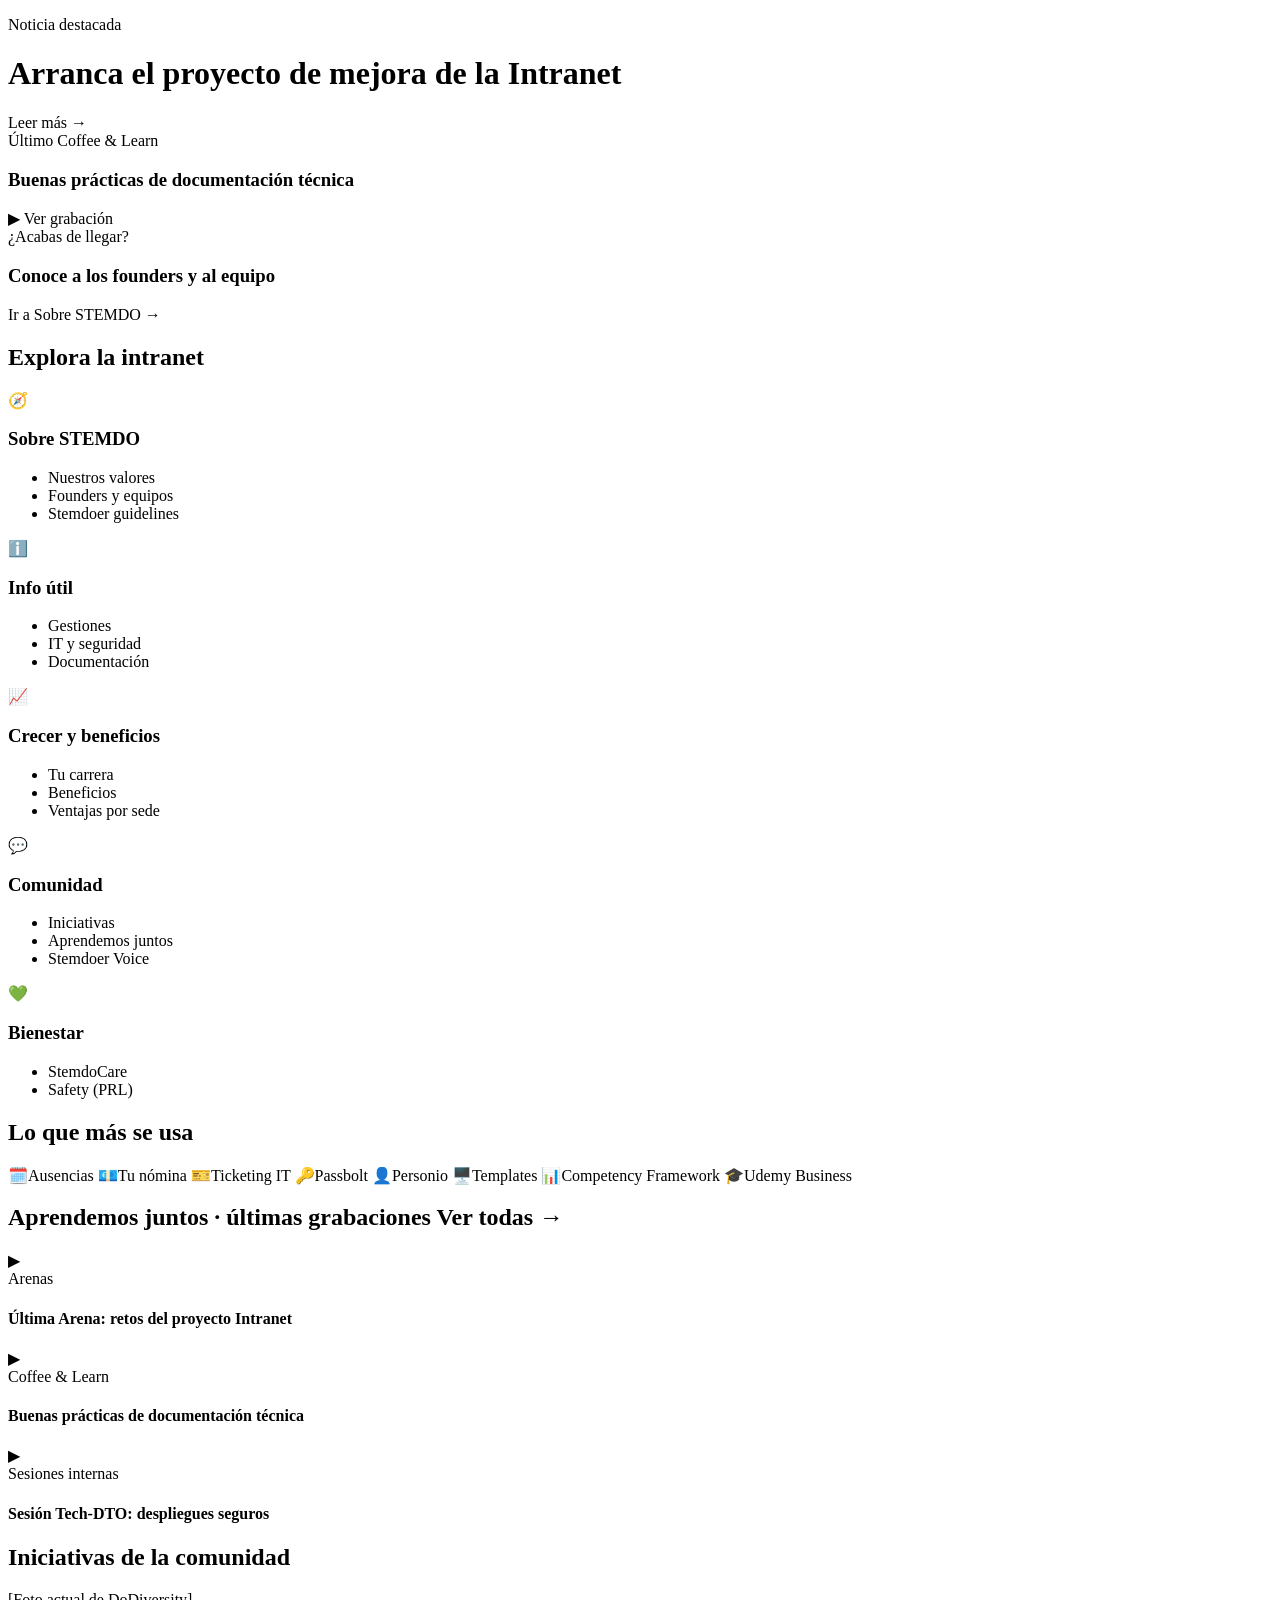
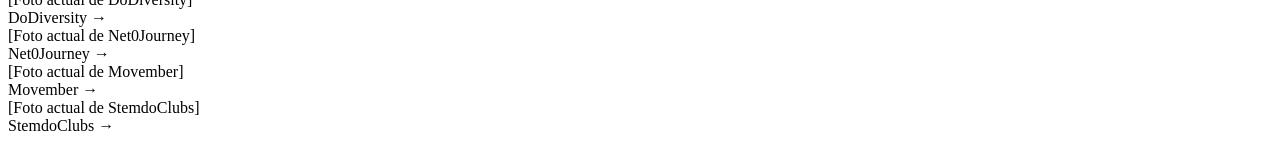
==== src/main/resources/templates/index.html @ 881e25a1 "Propuesta intranet" ====
<!DOCTYPE html>
<html lang="es" xmlns:th="http://www.thymeleaf.org"
      xmlns:sec="http://www.thymeleaf.org/extras/spring-security">
<head th:replace="~{fragments/layout :: head('Inicio')}"></head>
<body>
  <header th:replace="~{fragments/layout :: cabecera('inicio')}"></header>

  <main class="contenido">

    <!-- Noticia destacada + destacados laterales -->
    <div class="home-top">
      <div class="hero-destacada">
        <div class="barras"><span></span><span></span><span></span><span></span></div>
        <p class="etiqueta">Noticia destacada</p>
        <h1>Arranca el proyecto de mejora de la Intranet</h1>
        <a th:href="@{/comunidad}" class="enlace">Leer más →</a>
      </div>

      <div class="destacados-lado">
        <div class="tarjeta-destacada morada">
          <span class="etiqueta">Último Coffee &amp; Learn</span>
          <h3>Buenas prácticas de documentación técnica</h3>
          <a th:href="@{/comunidad}" class="enlace">▶ Ver grabación</a>
        </div>
        <div class="tarjeta-destacada blanca">
          <span class="etiqueta">¿Acabas de llegar?</span>
          <h3>Conoce a los founders y al equipo</h3>
          <a th:href="@{/sobre-stemdo}" class="enlace">Ir a Sobre STEMDO →</a>
        </div>
      </div>
    </div>

    <!-- Explora la intranet -->
    <section class="bloque">
      <h2>Explora la intranet</h2>
      <div class="secciones-color">

        <div class="tarjeta-color c-sobre">
          <div class="cabecera-color">
            <div class="icono-circulo">🧭</div>
            <h3>Sobre STEMDO</h3>
          </div>
          <ul>
            <li><a th:href="@{/sobre-stemdo} + '#valores'">Nuestros valores</a></li>
            <li><a th:href="@{/sobre-stemdo} + '#founders'">Founders y equipos</a></li>
            <li><a th:href="@{/sobre-stemdo} + '#guidelines'">Stemdoer guidelines</a></li>
          </ul>
        </div>

        <div class="tarjeta-color c-info">
          <div class="cabecera-color">
            <div class="icono-circulo">ℹ️</div>
            <h3>Info útil</h3>
          </div>
          <ul>
            <li><a th:href="@{/info-util} + '#gestiones'">Gestiones</a></li>
            <li><a th:href="@{/info-util} + '#it-seguridad'">IT y seguridad</a></li>
            <li><a th:href="@{/info-util} + '#documentacion'">Documentación</a></li>
          </ul>
        </div>

        <div class="tarjeta-color c-crecer">
          <div class="cabecera-color">
            <div class="icono-circulo">📈</div>
            <h3>Crecer y beneficios</h3>
          </div>
          <ul>
            <li><a th:href="@{/crecer-beneficios} + '#carrera'">Tu carrera</a></li>
            <li><a th:href="@{/crecer-beneficios} + '#beneficios'">Beneficios</a></li>
            <li><a th:href="@{/crecer-beneficios} + '#ventajas'">Ventajas por sede</a></li>
          </ul>
        </div>

        <div class="tarjeta-color c-comunidad">
          <div class="cabecera-color">
            <div class="icono-circulo">💬</div>
            <h3>Comunidad</h3>
          </div>
          <ul>
            <li><a th:href="@{/comunidad} + '#iniciativas'">Iniciativas</a></li>
            <li><a th:href="@{/comunidad} + '#aprendemos'">Aprendemos juntos</a></li>
            <li><a th:href="@{/comunidad} + '#voz'">Stemdoer Voice</a></li>
          </ul>
        </div>

        <div class="tarjeta-color c-bienestar">
          <div class="cabecera-color">
            <div class="icono-circulo">💚</div>
            <h3>Bienestar</h3>
          </div>
          <ul>
            <li><a th:href="@{/bienestar} + '#cuidarte'">StemdoCare</a></li>
            <li><a th:href="@{/bienestar} + '#seguridad'">Safety (PRL)</a></li>
          </ul>
        </div>

      </div>
    </section>

    <!-- Lo que más se usa -->
    <section class="bloque">
      <h2>Lo que más se usa</h2>
      <div class="accesos-rapidos">
        <a th:href="@{/info-util} + '#ausencias'"><span class="icono-caja">🗓️</span>Ausencias</a>
        <a th:href="@{/info-util} + '#nomina'"><span class="icono-caja">💶</span>Tu nómina</a>
        <a th:href="@{/info-util} + '#it-seguridad'"><span class="icono-caja">🎫</span>Ticketing IT</a>
        <a th:href="@{/info-util} + '#it-seguridad'"><span class="icono-caja">🔑</span>Passbolt</a>
        <a th:href="@{/info-util} + '#gestiones'"><span class="icono-caja">👤</span>Personio</a>
        <a th:href="@{/info-util} + '#documentacion'"><span class="icono-caja">🖥️</span>Templates</a>
        <a th:href="@{/crecer-beneficios} + '#carrera'"><span class="icono-caja">📊</span>Competency Framework</a>
        <a th:href="@{/crecer-beneficios} + '#beneficios'"><span class="icono-caja">🎓</span>Udemy Business</a>
      </div>
    </section>

    <!-- Aprendemos juntos -->
    <section class="bloque">
      <h2>Aprendemos juntos · últimas grabaciones <a th:href="@{/comunidad} + '#aprendemos'" class="ver-todo">Ver todas →</a></h2>
      <div class="grabaciones">
        <div class="grabacion">
          <div class="miniatura"><span class="play">▶</span></div>
          <div class="info"><span class="etiqueta">Arenas</span><h4>Última Arena: retos del proyecto Intranet</h4></div>
        </div>
        <div class="grabacion">
          <div class="miniatura"><span class="play">▶</span></div>
          <div class="info"><span class="etiqueta">Coffee &amp; Learn</span><h4>Buenas prácticas de documentación técnica</h4></div>
        </div>
        <div class="grabacion">
          <div class="miniatura"><span class="play">▶</span></div>
          <div class="info"><span class="etiqueta">Sesiones internas</span><h4>Sesión Tech-DTO: despliegues seguros</h4></div>
        </div>
      </div>
    </section>

    <!-- Iniciativas de la comunidad -->
    <section class="bloque">
      <h2>Iniciativas de la comunidad</h2>
      <div class="iniciativas">
        <a th:href="@{/comunidad} + '#iniciativas'" class="iniciativa">
          <div class="foto">[Foto actual de DoDiversity]</div>
          <div class="info">DoDiversity →</div>
        </a>
        <a th:href="@{/comunidad} + '#iniciativas'" class="iniciativa">
          <div class="foto">[Foto actual de Net0Journey]</div>
          <div class="info">Net0Journey →</div>
        </a>
        <a th:href="@{/comunidad} + '#iniciativas'" class="iniciativa">
          <div class="foto">[Foto actual de Movember]</div>
          <div class="info">Movember →</div>
        </a>
        <a th:href="@{/comunidad} + '#iniciativas'" class="iniciativa">
          <div class="foto">[Foto actual de StemdoClubs]</div>
          <div class="info">StemdoClubs →</div>
        </a>
      </div>
    </section>

  </main>

  <footer th:replace="~{fragments/layout :: pie}"></footer>
  <div th:replace="~{fragments/chat :: chat}"></div>
</body>
</html>
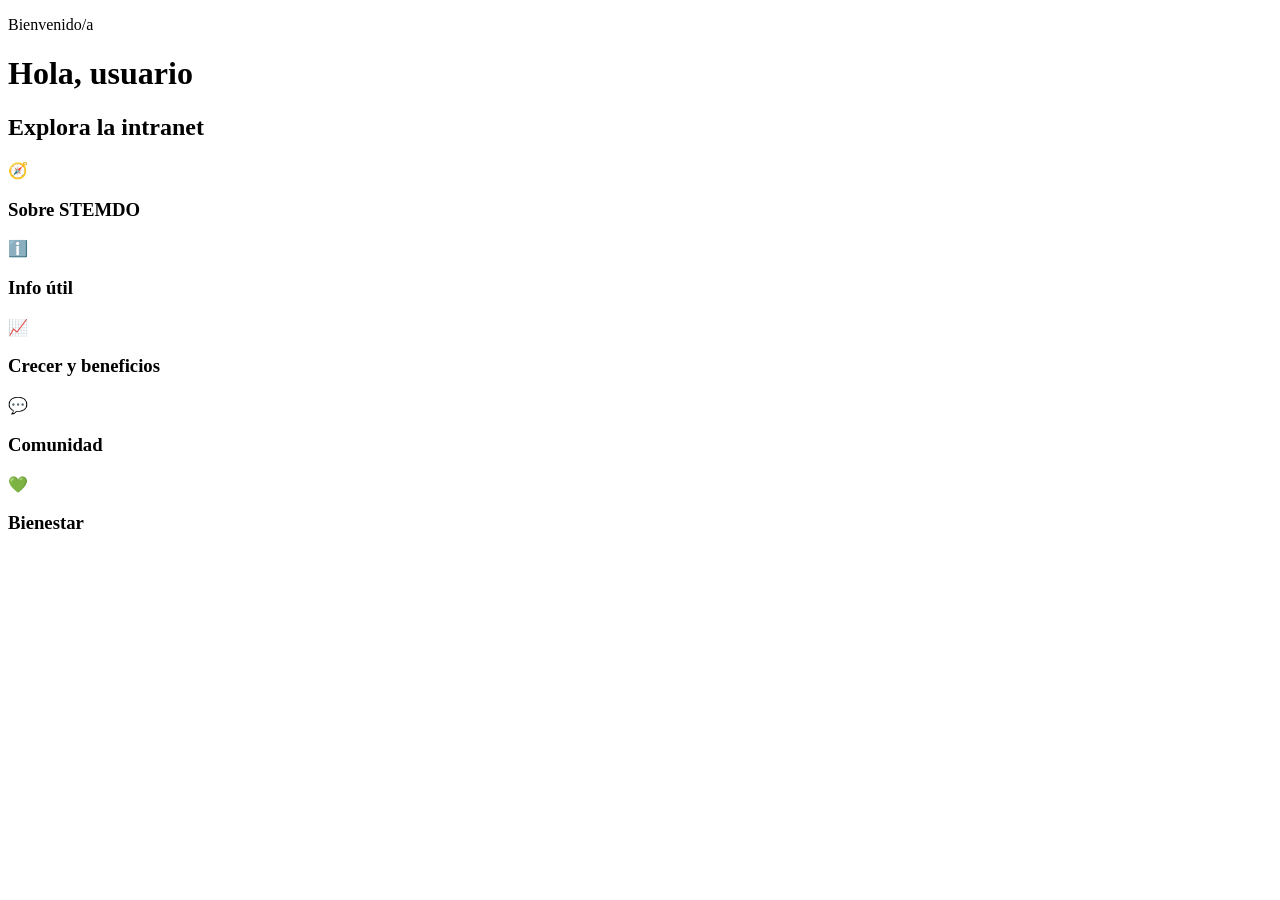
==== commit f45efbcb: "Subida login/propuesta inicio" ====
--- a/src/main/resources/templates/index.html
+++ b/src/main/resources/templates/index.html
@@ -3,160 +3,39 @@
       xmlns:sec="http://www.thymeleaf.org/extras/spring-security">
 <head th:replace="~{fragments/layout :: head('Inicio')}"></head>
 <body>
-  <header th:replace="~{fragments/layout :: cabecera('inicio')}"></header>
+  <header th:replace="~{fragments/layout :: cabecera}"></header>
 
   <main class="contenido">
 
-    <!-- Noticia destacada + destacados laterales -->
-    <div class="home-top">
-      <div class="hero-destacada">
-        <div class="barras"><span></span><span></span><span></span><span></span></div>
-        <p class="etiqueta">Noticia destacada</p>
-        <h1>Arranca el proyecto de mejora de la Intranet</h1>
-        <a th:href="@{/comunidad}" class="enlace">Leer más →</a>
-      </div>
-
-      <div class="destacados-lado">
-        <div class="tarjeta-destacada morada">
-          <span class="etiqueta">Último Coffee &amp; Learn</span>
-          <h3>Buenas prácticas de documentación técnica</h3>
-          <a th:href="@{/comunidad}" class="enlace">▶ Ver grabación</a>
-        </div>
-        <div class="tarjeta-destacada blanca">
-          <span class="etiqueta">¿Acabas de llegar?</span>
-          <h3>Conoce a los founders y al equipo</h3>
-          <a th:href="@{/sobre-stemdo}" class="enlace">Ir a Sobre STEMDO →</a>
-        </div>
-      </div>
+    <div class="hero-destacada">
+      <div class="barras"><span></span><span></span><span></span><span></span></div>
+      <p class="etiqueta">Bienvenido/a</p>
+      <h1>Hola, <span sec:authentication="name">usuario</span></h1>
     </div>
 
-    <!-- Explora la intranet -->
     <section class="bloque">
       <h2>Explora la intranet</h2>
       <div class="secciones-color">
-
         <div class="tarjeta-color c-sobre">
-          <div class="cabecera-color">
-            <div class="icono-circulo">🧭</div>
-            <h3>Sobre STEMDO</h3>
-          </div>
-          <ul>
-            <li><a th:href="@{/sobre-stemdo} + '#valores'">Nuestros valores</a></li>
-            <li><a th:href="@{/sobre-stemdo} + '#founders'">Founders y equipos</a></li>
-            <li><a th:href="@{/sobre-stemdo} + '#guidelines'">Stemdoer guidelines</a></li>
-          </ul>
+          <div class="cabecera-color"><div class="icono-circulo">🧭</div><h3>Sobre STEMDO</h3></div>
         </div>
-
         <div class="tarjeta-color c-info">
-          <div class="cabecera-color">
-            <div class="icono-circulo">ℹ️</div>
-            <h3>Info útil</h3>
-          </div>
-          <ul>
-            <li><a th:href="@{/info-util} + '#gestiones'">Gestiones</a></li>
-            <li><a th:href="@{/info-util} + '#it-seguridad'">IT y seguridad</a></li>
-            <li><a th:href="@{/info-util} + '#documentacion'">Documentación</a></li>
-          </ul>
+          <div class="cabecera-color"><div class="icono-circulo">ℹ️</div><h3>Info útil</h3></div>
         </div>
-
         <div class="tarjeta-color c-crecer">
-          <div class="cabecera-color">
-            <div class="icono-circulo">📈</div>
-            <h3>Crecer y beneficios</h3>
-          </div>
-          <ul>
-            <li><a th:href="@{/crecer-beneficios} + '#carrera'">Tu carrera</a></li>
-            <li><a th:href="@{/crecer-beneficios} + '#beneficios'">Beneficios</a></li>
-            <li><a th:href="@{/crecer-beneficios} + '#ventajas'">Ventajas por sede</a></li>
-          </ul>
+          <div class="cabecera-color"><div class="icono-circulo">📈</div><h3>Crecer y beneficios</h3></div>
         </div>
-
         <div class="tarjeta-color c-comunidad">
-          <div class="cabecera-color">
-            <div class="icono-circulo">💬</div>
-            <h3>Comunidad</h3>
-          </div>
-          <ul>
-            <li><a th:href="@{/comunidad} + '#iniciativas'">Iniciativas</a></li>
-            <li><a th:href="@{/comunidad} + '#aprendemos'">Aprendemos juntos</a></li>
-            <li><a th:href="@{/comunidad} + '#voz'">Stemdoer Voice</a></li>
-          </ul>
+          <div class="cabecera-color"><div class="icono-circulo">💬</div><h3>Comunidad</h3></div>
         </div>
-
         <div class="tarjeta-color c-bienestar">
-          <div class="cabecera-color">
-            <div class="icono-circulo">💚</div>
-            <h3>Bienestar</h3>
-          </div>
-          <ul>
-            <li><a th:href="@{/bienestar} + '#cuidarte'">StemdoCare</a></li>
-            <li><a th:href="@{/bienestar} + '#seguridad'">Safety (PRL)</a></li>
-          </ul>
+          <div class="cabecera-color"><div class="icono-circulo">💚</div><h3>Bienestar</h3></div>
         </div>
-
-      </div>
-    </section>
-
-    <!-- Lo que más se usa -->
-    <section class="bloque">
-      <h2>Lo que más se usa</h2>
-      <div class="accesos-rapidos">
-        <a th:href="@{/info-util} + '#ausencias'"><span class="icono-caja">🗓️</span>Ausencias</a>
-        <a th:href="@{/info-util} + '#nomina'"><span class="icono-caja">💶</span>Tu nómina</a>
-        <a th:href="@{/info-util} + '#it-seguridad'"><span class="icono-caja">🎫</span>Ticketing IT</a>
-        <a th:href="@{/info-util} + '#it-seguridad'"><span class="icono-caja">🔑</span>Passbolt</a>
-        <a th:href="@{/info-util} + '#gestiones'"><span class="icono-caja">👤</span>Personio</a>
-        <a th:href="@{/info-util} + '#documentacion'"><span class="icono-caja">🖥️</span>Templates</a>
-        <a th:href="@{/crecer-beneficios} + '#carrera'"><span class="icono-caja">📊</span>Competency Framework</a>
-        <a th:href="@{/crecer-beneficios} + '#beneficios'"><span class="icono-caja">🎓</span>Udemy Business</a>
-      </div>
-    </section>
-
-    <!-- Aprendemos juntos -->
-    <section class="bloque">
-      <h2>Aprendemos juntos · últimas grabaciones <a th:href="@{/comunidad} + '#aprendemos'" class="ver-todo">Ver todas →</a></h2>
-      <div class="grabaciones">
-        <div class="grabacion">
-          <div class="miniatura"><span class="play">▶</span></div>
-          <div class="info"><span class="etiqueta">Arenas</span><h4>Última Arena: retos del proyecto Intranet</h4></div>
-        </div>
-        <div class="grabacion">
-          <div class="miniatura"><span class="play">▶</span></div>
-          <div class="info"><span class="etiqueta">Coffee &amp; Learn</span><h4>Buenas prácticas de documentación técnica</h4></div>
-        </div>
-        <div class="grabacion">
-          <div class="miniatura"><span class="play">▶</span></div>
-          <div class="info"><span class="etiqueta">Sesiones internas</span><h4>Sesión Tech-DTO: despliegues seguros</h4></div>
-        </div>
-      </div>
-    </section>
-
-    <!-- Iniciativas de la comunidad -->
-    <section class="bloque">
-      <h2>Iniciativas de la comunidad</h2>
-      <div class="iniciativas">
-        <a th:href="@{/comunidad} + '#iniciativas'" class="iniciativa">
-          <div class="foto">[Foto actual de DoDiversity]</div>
-          <div class="info">DoDiversity →</div>
-        </a>
-        <a th:href="@{/comunidad} + '#iniciativas'" class="iniciativa">
-          <div class="foto">[Foto actual de Net0Journey]</div>
-          <div class="info">Net0Journey →</div>
-        </a>
-        <a th:href="@{/comunidad} + '#iniciativas'" class="iniciativa">
-          <div class="foto">[Foto actual de Movember]</div>
-          <div class="info">Movember →</div>
-        </a>
-        <a th:href="@{/comunidad} + '#iniciativas'" class="iniciativa">
-          <div class="foto">[Foto actual de StemdoClubs]</div>
-          <div class="info">StemdoClubs →</div>
-        </a>
       </div>
     </section>
 
   </main>
 
   <footer th:replace="~{fragments/layout :: pie}"></footer>
-  <div th:replace="~{fragments/chat :: chat}"></div>
 </body>
 </html>
